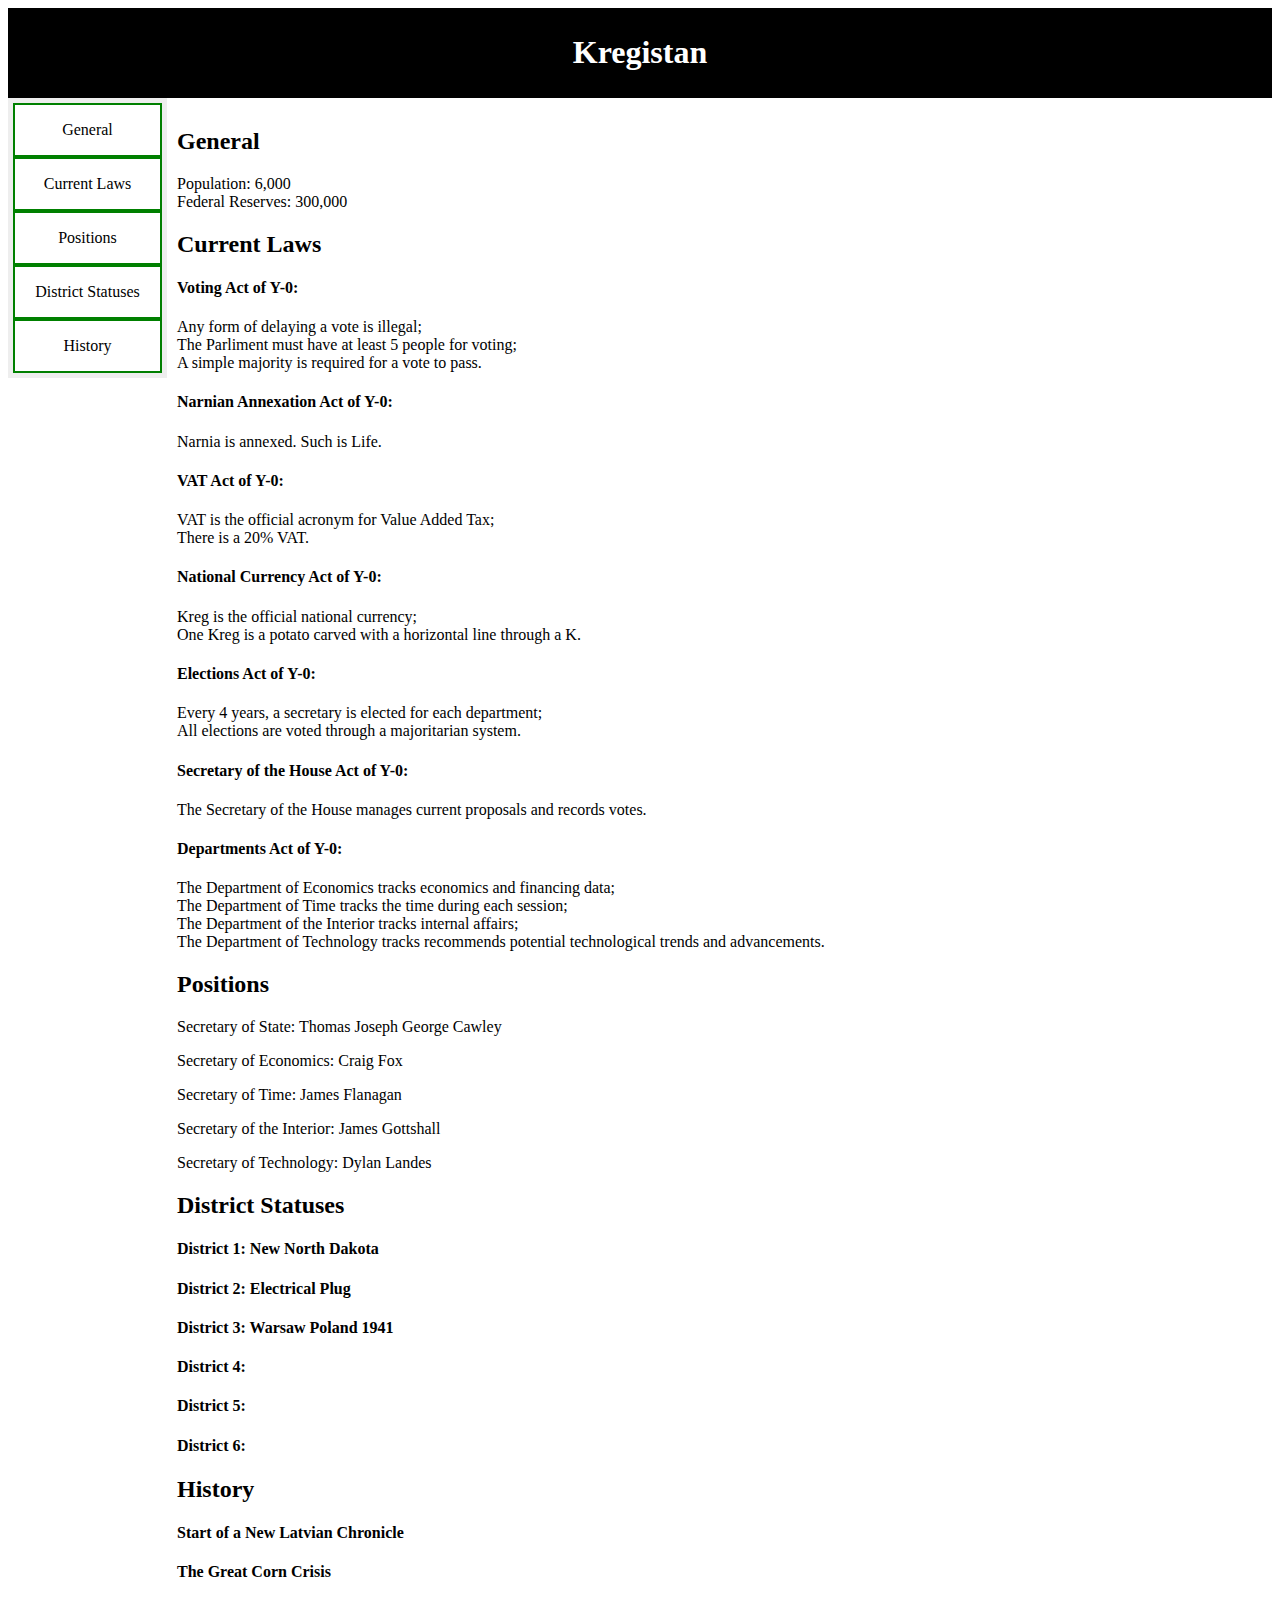
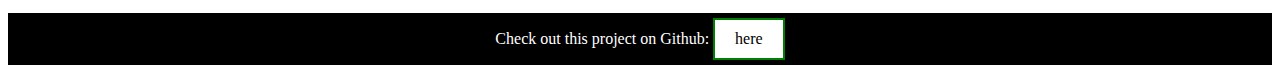
==== index.html @ 46246f50 "Merge remote-tracking branch 'refs/remotes/origin/patch-1'" ====
<!DOCTYPE html>
<html lang="en-US">

<head>
<title>Kregistan</title>
<link rel="shortcut icon" href="favicon.ico?" />
<style>
header {
    background-color:black;
    color:white;
    text-align:center;
    padding:5px;
}
nav {
    line-height:30px;
    background-color:#eeeeee;
    float:left;
    padding:5px;
}
section {
    float:left;
    padding:10px;
}
footer {
    background-color:black;
    color:white;
    clear:both;
    text-align:center;
    padding:5px;
}
a:link, a:visited {
    background-color: white;
    color: black;
    border: 2px solid green;
    padding: 10px 20px;
    text-align: center;
    text-decoration: none;
    display: inline-block;
}

a:hover, a:active {
    background-color: green;
    color: white;
}
</style>
</head>

<body>

<header>
<h1>Kregistan</h1>
</header>

<nav>
<a href="#General" style="width:105px">General</a>
<br>
<a href="#Laws" style="width:105px">Current Laws</a>
<br>
<a href="#Positions" style="width:105px">Positions</a>
<br>
<a href="#District" style="width:105px">District Statuses</a>
<br>
<a href="#History" style="width:105px">History</a>
</nav>

<section>
<h2 id="General">General</h2>
<p>Population: 6,000<br>
Federal Reserves: 300,000<br></p>

<h2 id="Laws">Current Laws</h2>
<h4>Voting Act of Y-0:<br></h4>
	<p>Any form of delaying a vote is illegal;<br>
	The Parliment must have at least 5 people for voting;<br>
	A simple majority is required for a vote to pass.<br></p>
<h4>Narnian Annexation Act of Y-0:<br></h4>
	<p>Narnia is annexed. Such is Life.<br></p>
<h4>VAT Act of Y-0:<br></h4>
	<p>VAT is the official acronym for Value Added Tax;<br>
	There is a 20% VAT.<br></p>
<h4>National Currency Act of Y-0:<br></h4>
	<p>Kreg is the official national currency;<br>
	One Kreg is a potato carved with a horizontal line through a K.<br></p>
<h4>Elections Act of Y-0:<br></h4>
	<p>Every 4 years, a secretary is elected for each department;<br>
	All elections are voted through a majoritarian system.<br></p>
<h4>Secretary of the House Act of Y-0:<br></h4>
	<p>The Secretary of the House manages current proposals and records votes.<br></p>
<h4>Departments Act of Y-0:<br></h4>
	<p>The Department of Economics tracks economics and financing data;<br>
	The Department of Time tracks the time during each session;<br>
	The Department of the Interior tracks internal affairs;<br>
	The Department of Technology tracks recommends potential technological trends and advancements.<br></p>
<!--<h4>Representative Act of Y-1<br></h4>
	<p>New representatives are added with a 2/3 majority vote;<br>
	When new representatives are added district boundaries will be redrawn distributing equal amounts of land to all representatives;<br>
	A superdistrict is any district containing 2 or more representatives, and superdistrict representatives must vote as a group;<br>
	Any disagreements within a superdistrict require a internal simple majority vote of the superdistrict representatives to decide on their superdistrict's view;<br>
	If there is a tie within the internal superdistrict vote than a official game of RPS is played.<br></p>
<h4>RPS Act of Y-1<br></h4>
	<p>RPS is the official acronym for Rock, Paper, Scissors;<br>
	All official RPS games are best 2 out of 3.<br></p> -->

<h2 id="Positions">Positions</h2>
<p>Secretary of State: Thomas Joseph George Cawley</p>
<p>Secretary of Economics: Craig Fox</p>
<p>Secretary of Time: James Flanagan</p>
<p>Secretary of the Interior: James Gottshall</p>
<p>Secretary of Technology: Dylan Landes</p>

<h2 id="District">District Statuses</h2>
<h4>District 1: New North Dakota</h4>
<h4>District 2: Electrical Plug</h4>
<h4>District 3: Warsaw Poland 1941</h4>
<h4>District 4: </h4>
<h4>District 5: </h4>
<h4>District 6: </h4>

<h2 id="History">History</h2>
<h4>Start of a New Latvian Chronicle<br></h4>
<h4>The Great Corn Crisis<br></h4>
<p>
</section>

<footer>
Check out this project on Github: 
<a href="https://github.com/CraigFox0/CraigFox.github.io">here</a>
</footer>
</body>

</html>
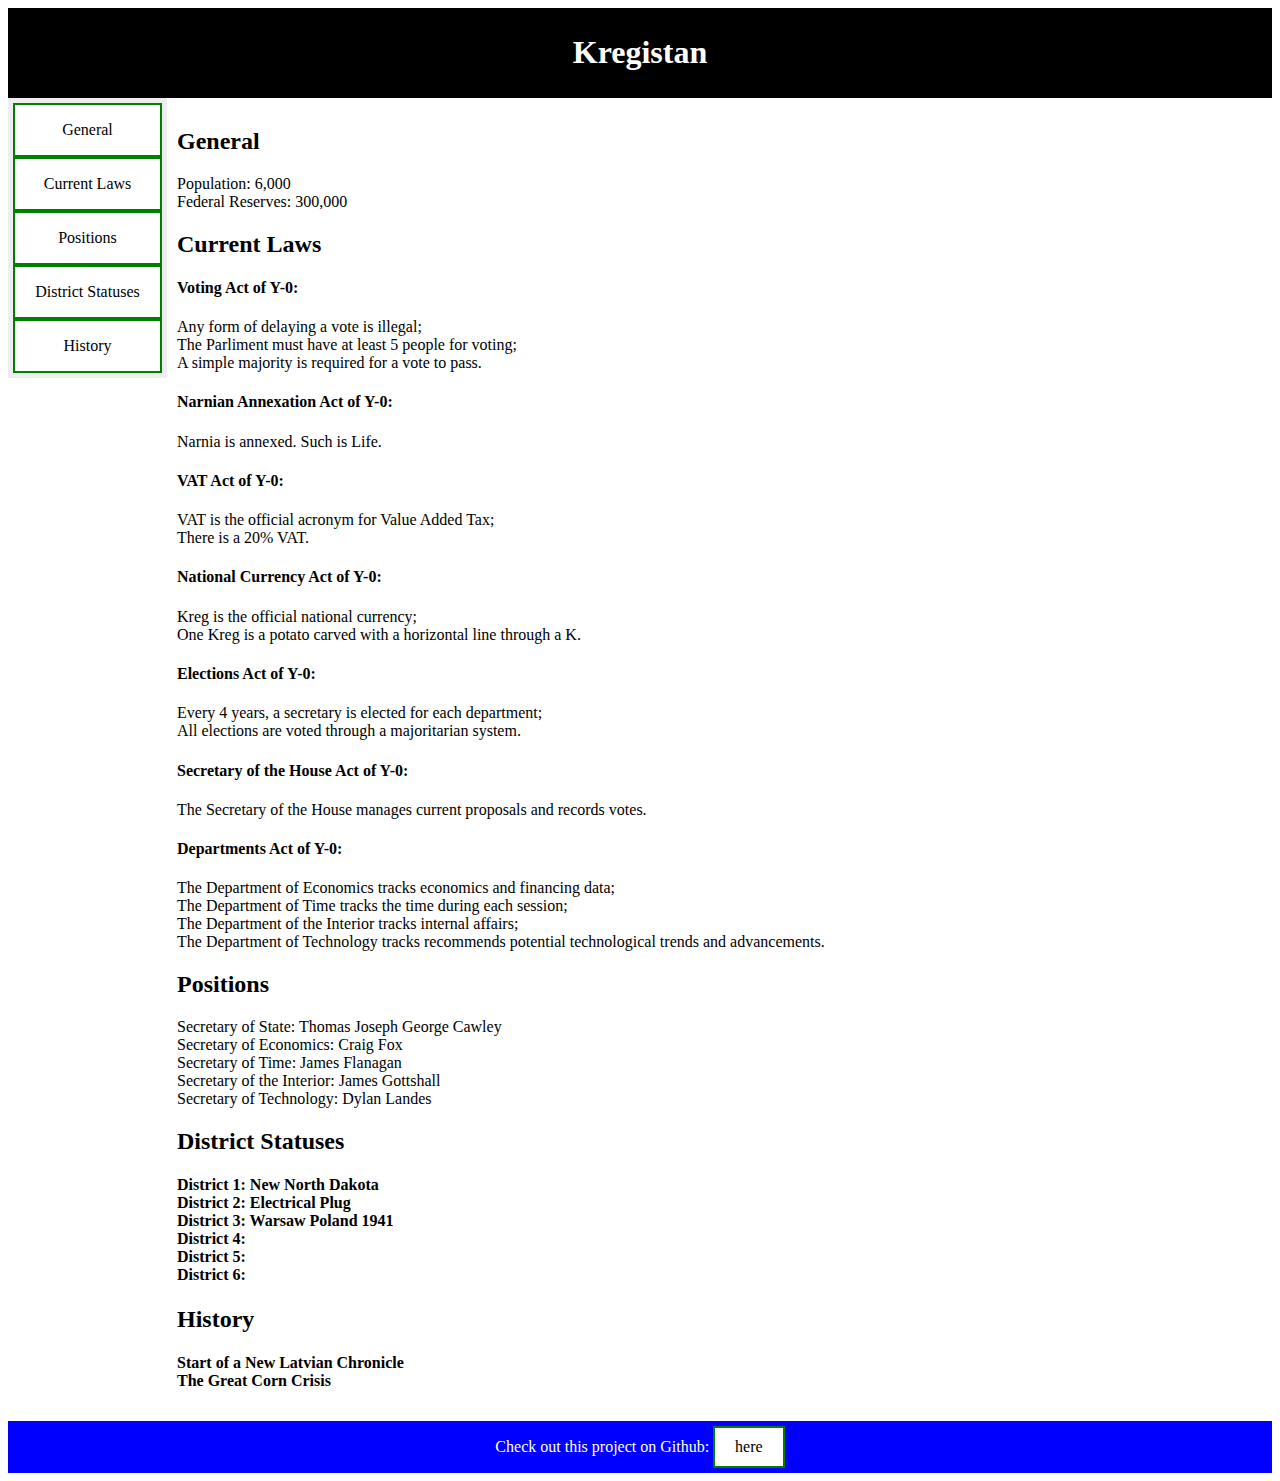
==== commit d970b810: "Index" ====
--- a/index.html
+++ b/index.html
@@ -22,7 +22,7 @@
     padding:10px;
 }
 footer {
-    background-color:black;
+    background-color:blue;
     color:white;
     clear:both;
     text-align:center;
@@ -102,24 +102,14 @@
 	All official RPS games are best 2 out of 3.<br></p> -->
 
 <h2 id="Positions">Positions</h2>
-<p>Secretary of State: Thomas Joseph George Cawley</p>
-<p>Secretary of Economics: Craig Fox</p>
-<p>Secretary of Time: James Flanagan</p>
-<p>Secretary of the Interior: James Gottshall</p>
-<p>Secretary of Technology: Dylan Landes</p>
+<p>Secretary of State: Thomas Joseph George Cawley<br>Secretary of Economics: Craig Fox<br>Secretary of Time: James Flanagan<br>Secretary of the Interior: James Gottshall<br>Secretary of Technology: Dylan Landes</p>
 
 <h2 id="District">District Statuses</h2>
-<h4>District 1: New North Dakota</h4>
-<h4>District 2: Electrical Plug</h4>
-<h4>District 3: Warsaw Poland 1941</h4>
-<h4>District 4: </h4>
-<h4>District 5: </h4>
-<h4>District 6: </h4>
+<h4>District 1: New North Dakota<br>District 2: Electrical Plug<br>District 3: Warsaw Poland 1941<br>District 4: <br>District 5: <br>District 6: </h4>
 
 <h2 id="History">History</h2>
-<h4>Start of a New Latvian Chronicle<br></h4>
-<h4>The Great Corn Crisis<br></h4>
-<p>
+<h4>Start of a New Latvian Chronicle<br>The Great Corn Crisis<br></h4>
+
 </section>
 
 <footer>
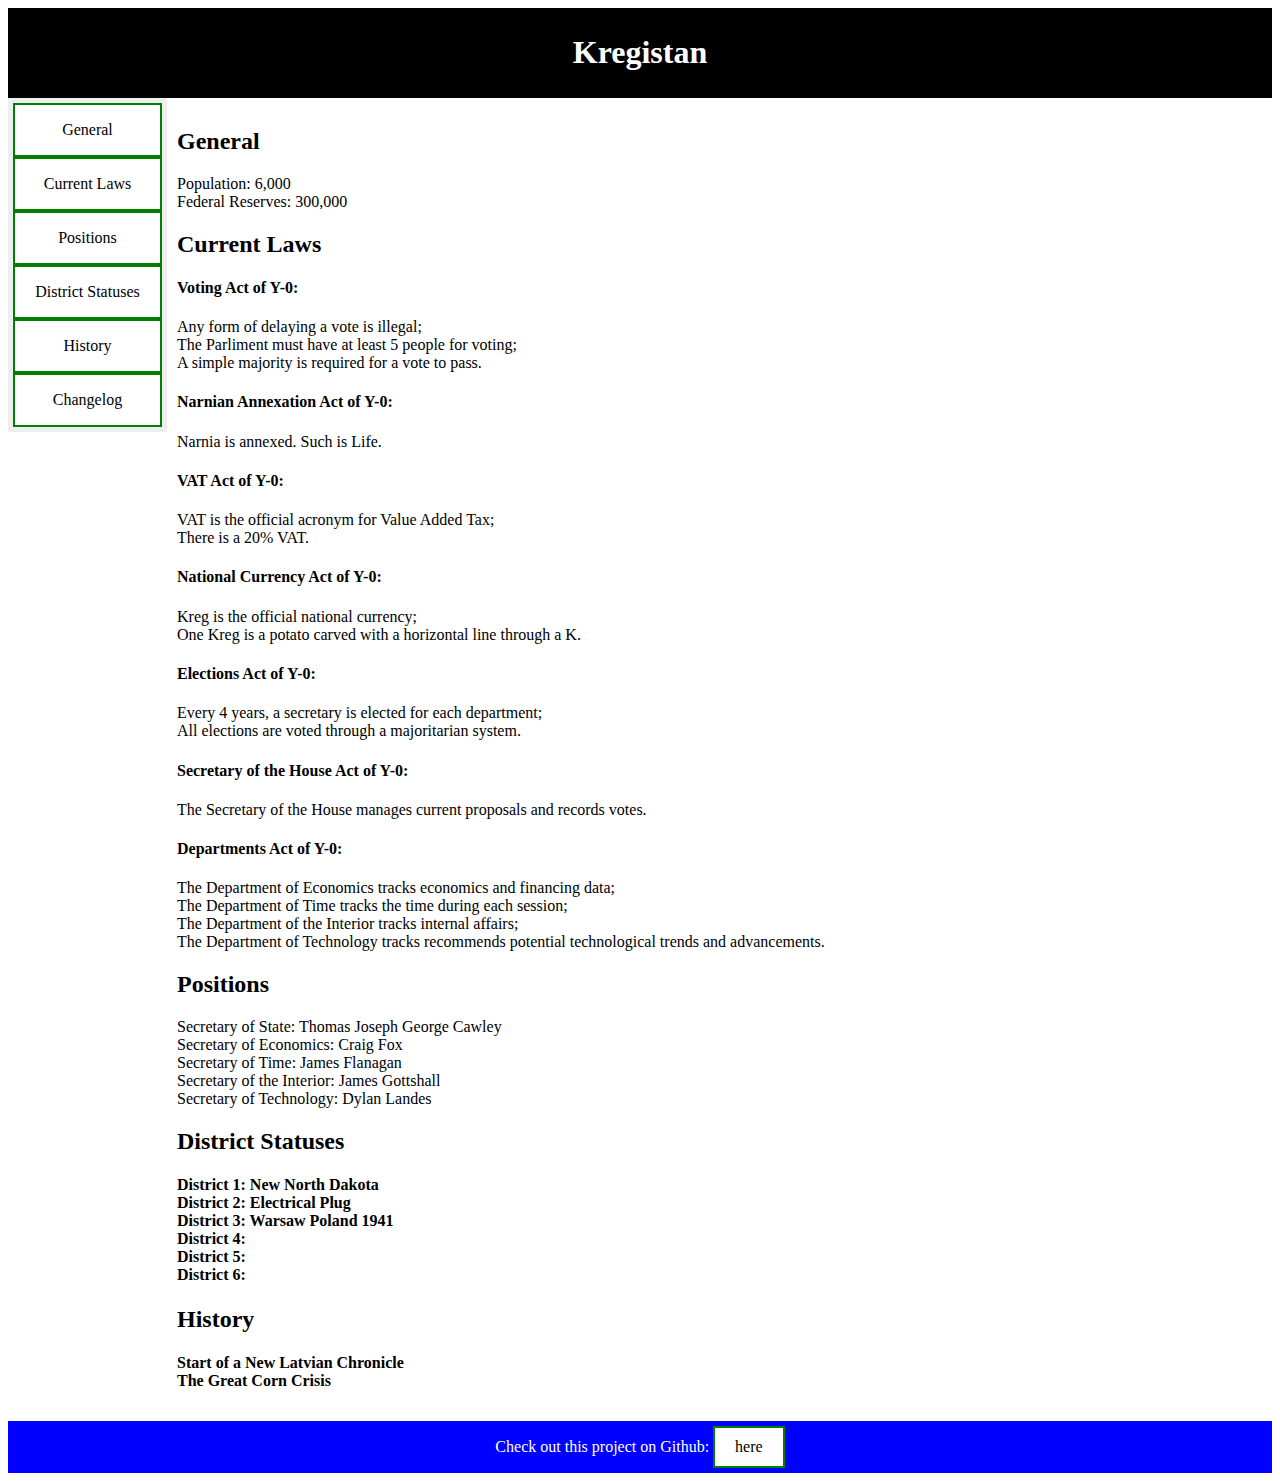
==== commit fd4bae66: "Changelog" ====
--- a/index.html
+++ b/index.html
@@ -61,6 +61,8 @@
 <a href="#District" style="width:105px">District Statuses</a>
 <br>
 <a href="#History" style="width:105px">History</a>
+<br>
+<a href="/Github/CraigFox0.github.io/Changelog.html" style="width:105px">Changelog</a>
 </nav>
 
 <section>
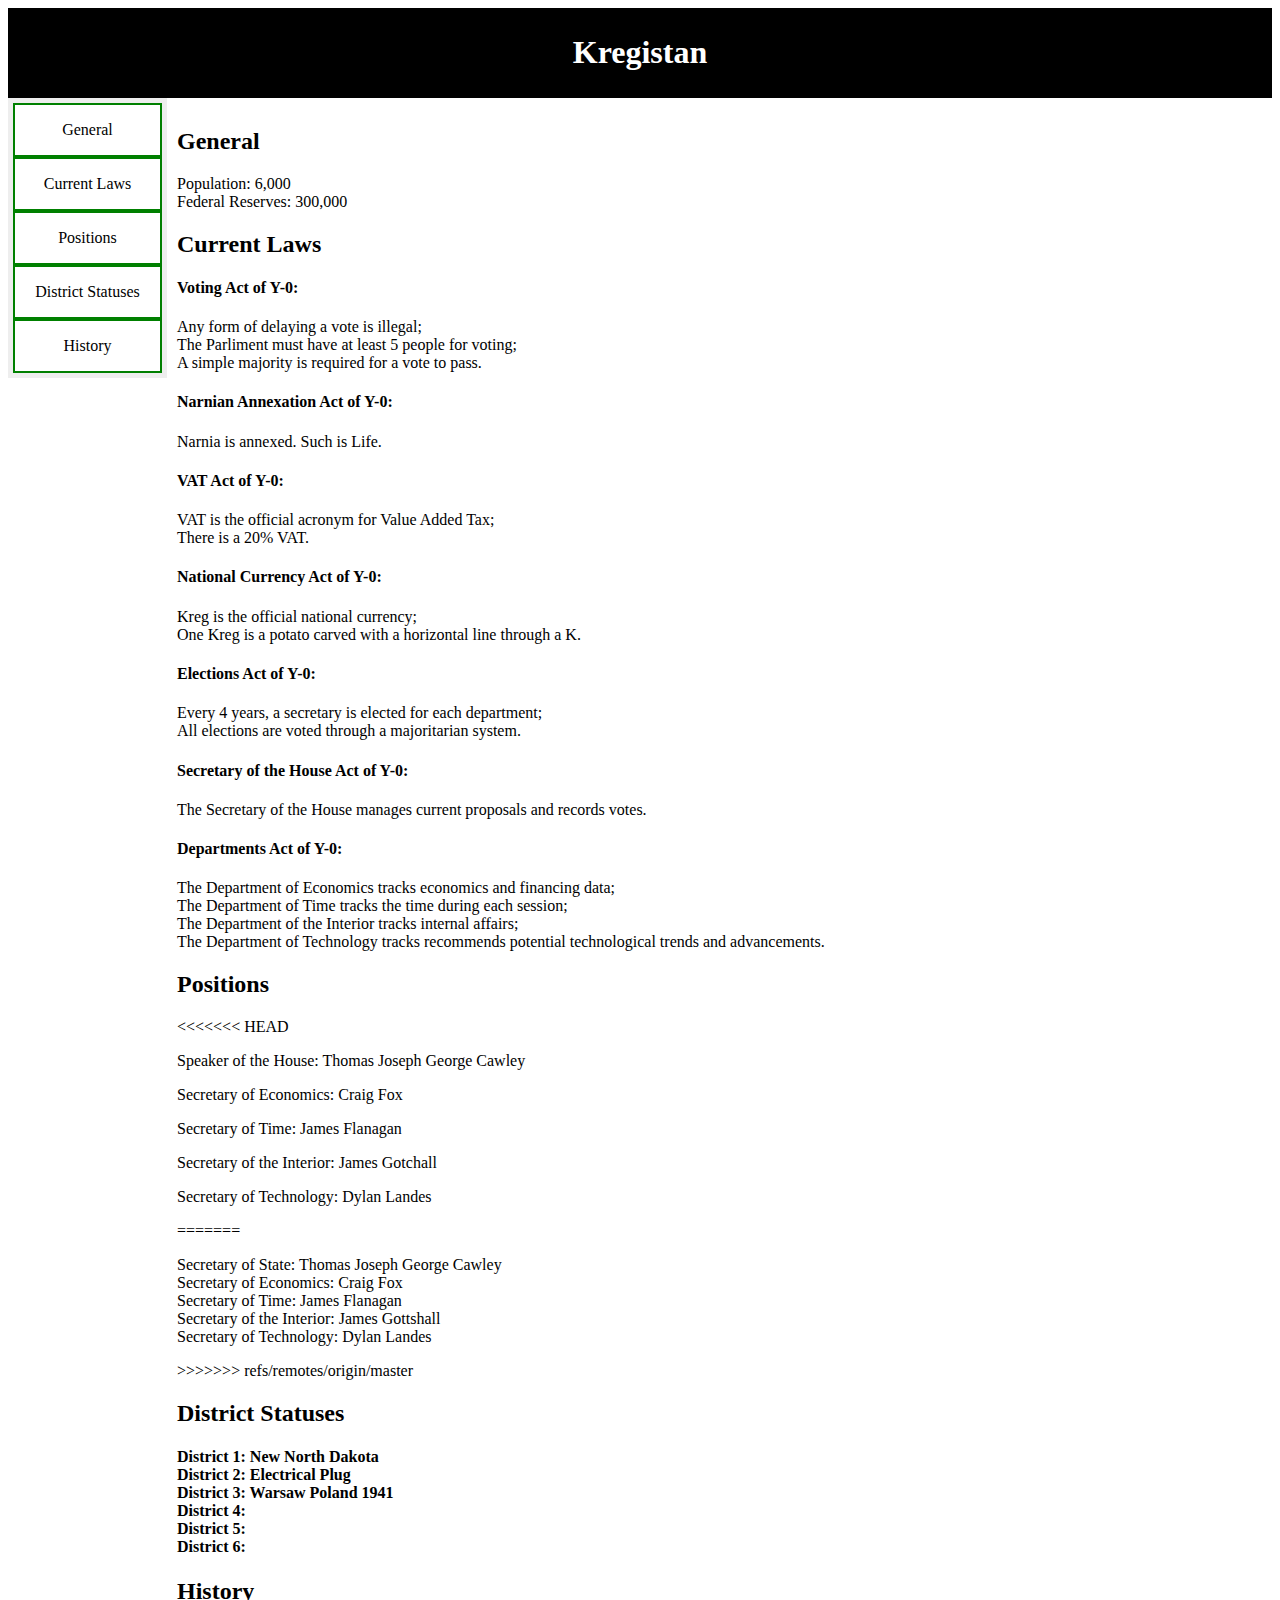
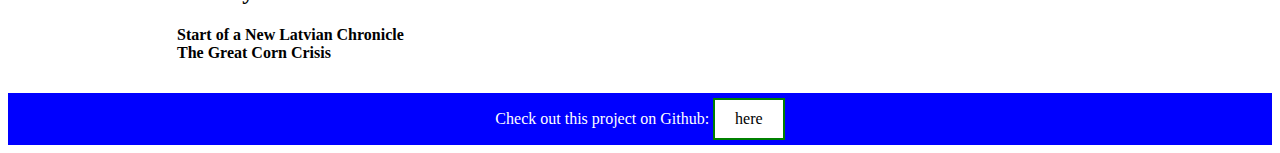
==== commit 1e03e0ff: "Merge remote-tracking branch 'refs/remotes/origin/master' into CraigFox0/master" ====
--- a/index.html
+++ b/index.html
@@ -61,8 +61,6 @@
 <a href="#District" style="width:105px">District Statuses</a>
 <br>
 <a href="#History" style="width:105px">History</a>
-<br>
-<a href="/Github/CraigFox0.github.io/Changelog.html" style="width:105px">Changelog</a>
 </nav>
 
 <section>
@@ -104,7 +102,15 @@
 	All official RPS games are best 2 out of 3.<br></p> -->
 
 <h2 id="Positions">Positions</h2>
+<<<<<<< HEAD
+<p>Speaker of the House: Thomas Joseph George Cawley</p>
+<p>Secretary of Economics: Craig Fox</p>
+<p>Secretary of Time: James Flanagan</p>
+<p>Secretary of the Interior: James Gotchall</p>
+<p>Secretary of Technology: Dylan Landes</p>
+=======
 <p>Secretary of State: Thomas Joseph George Cawley<br>Secretary of Economics: Craig Fox<br>Secretary of Time: James Flanagan<br>Secretary of the Interior: James Gottshall<br>Secretary of Technology: Dylan Landes</p>
+>>>>>>> refs/remotes/origin/master
 
 <h2 id="District">District Statuses</h2>
 <h4>District 1: New North Dakota<br>District 2: Electrical Plug<br>District 3: Warsaw Poland 1941<br>District 4: <br>District 5: <br>District 6: </h4>
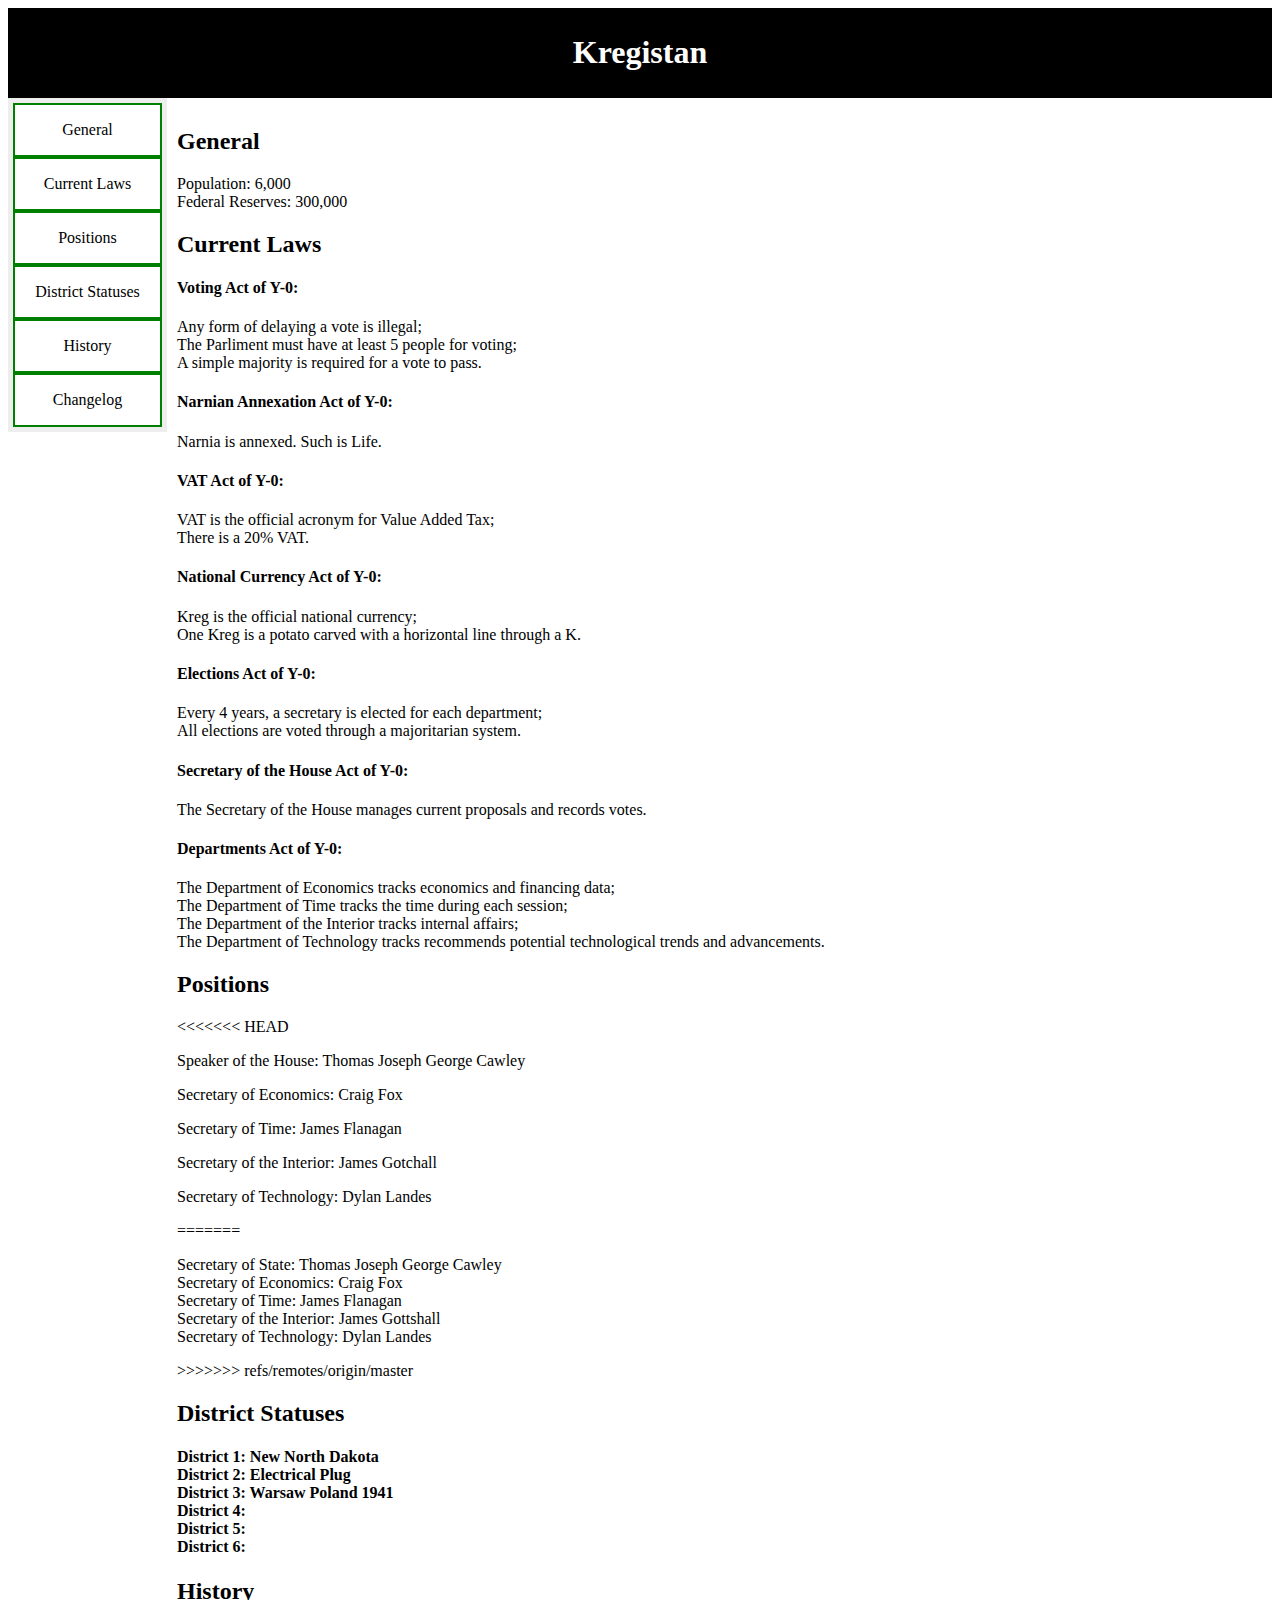
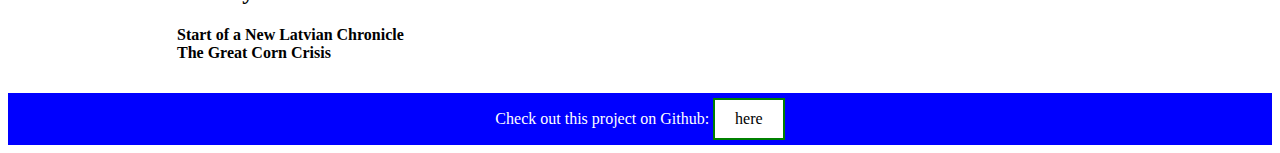
==== commit 4b3cfe88: "Merge branch 'master' of https://github.com/invention64/CraigFox0.github.io" ====
--- a/index.html
+++ b/index.html
@@ -61,6 +61,8 @@
 <a href="#District" style="width:105px">District Statuses</a>
 <br>
 <a href="#History" style="width:105px">History</a>
+<br>
+<a href="/Github/CraigFox0.github.io/Changelog.html" style="width:105px">Changelog</a>
 </nav>
 
 <section>
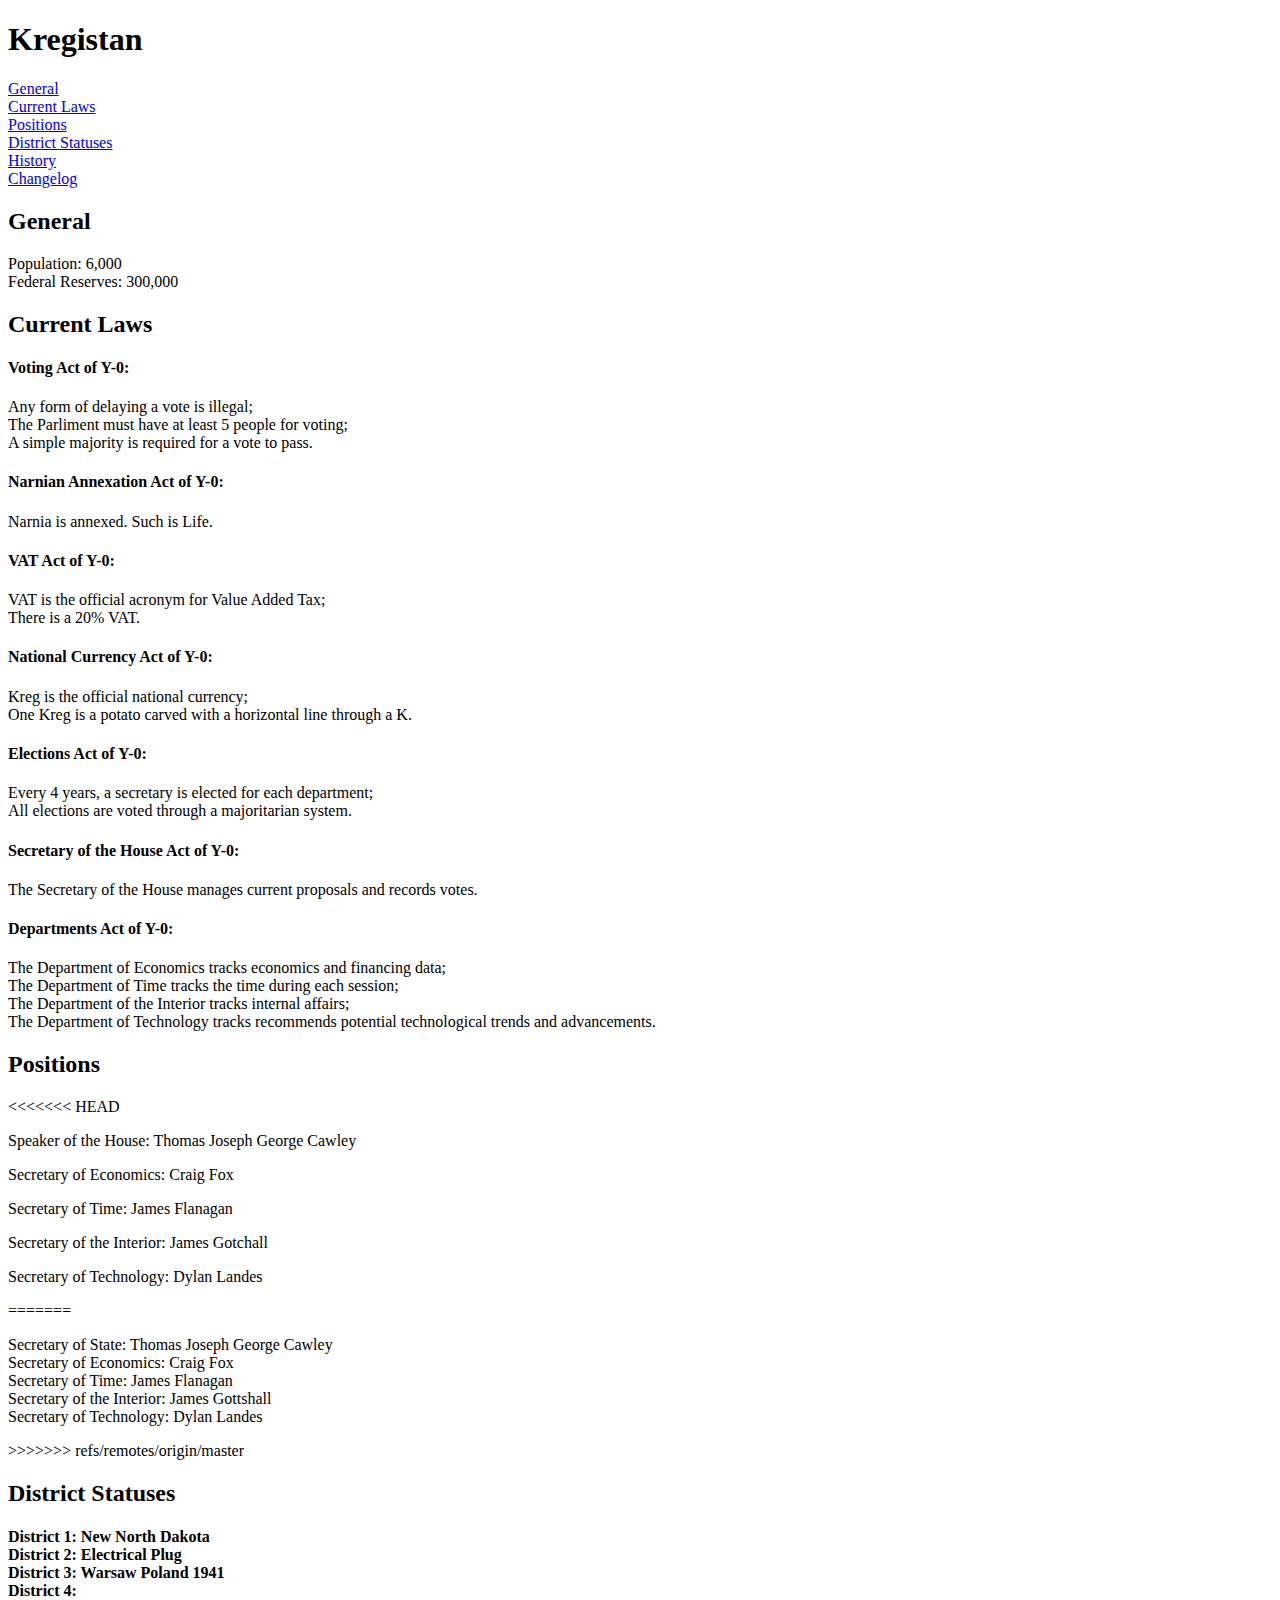
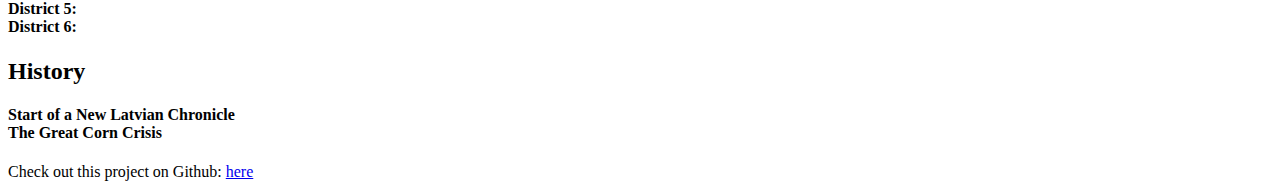
==== commit 0ed581c4: "Site Wide Changes" ====
--- a/index.html
+++ b/index.html
@@ -4,45 +4,8 @@
 <head>
 <title>Kregistan</title>
 <link rel="shortcut icon" href="favicon.ico?" />
-<style>
-header {
-    background-color:black;
-    color:white;
-    text-align:center;
-    padding:5px;
-}
-nav {
-    line-height:30px;
-    background-color:#eeeeee;
-    float:left;
-    padding:5px;
-}
-section {
-    float:left;
-    padding:10px;
-}
-footer {
-    background-color:blue;
-    color:white;
-    clear:both;
-    text-align:center;
-    padding:5px;
-}
-a:link, a:visited {
-    background-color: white;
-    color: black;
-    border: 2px solid green;
-    padding: 10px 20px;
-    text-align: center;
-    text-decoration: none;
-    display: inline-block;
-}
-
-a:hover, a:active {
-    background-color: green;
-    color: white;
-}
-</style>
+<link rel="stylesheet" href="styles.css"> 
+<!--For Site Wide Styles-->
 </head>
 
 <body>
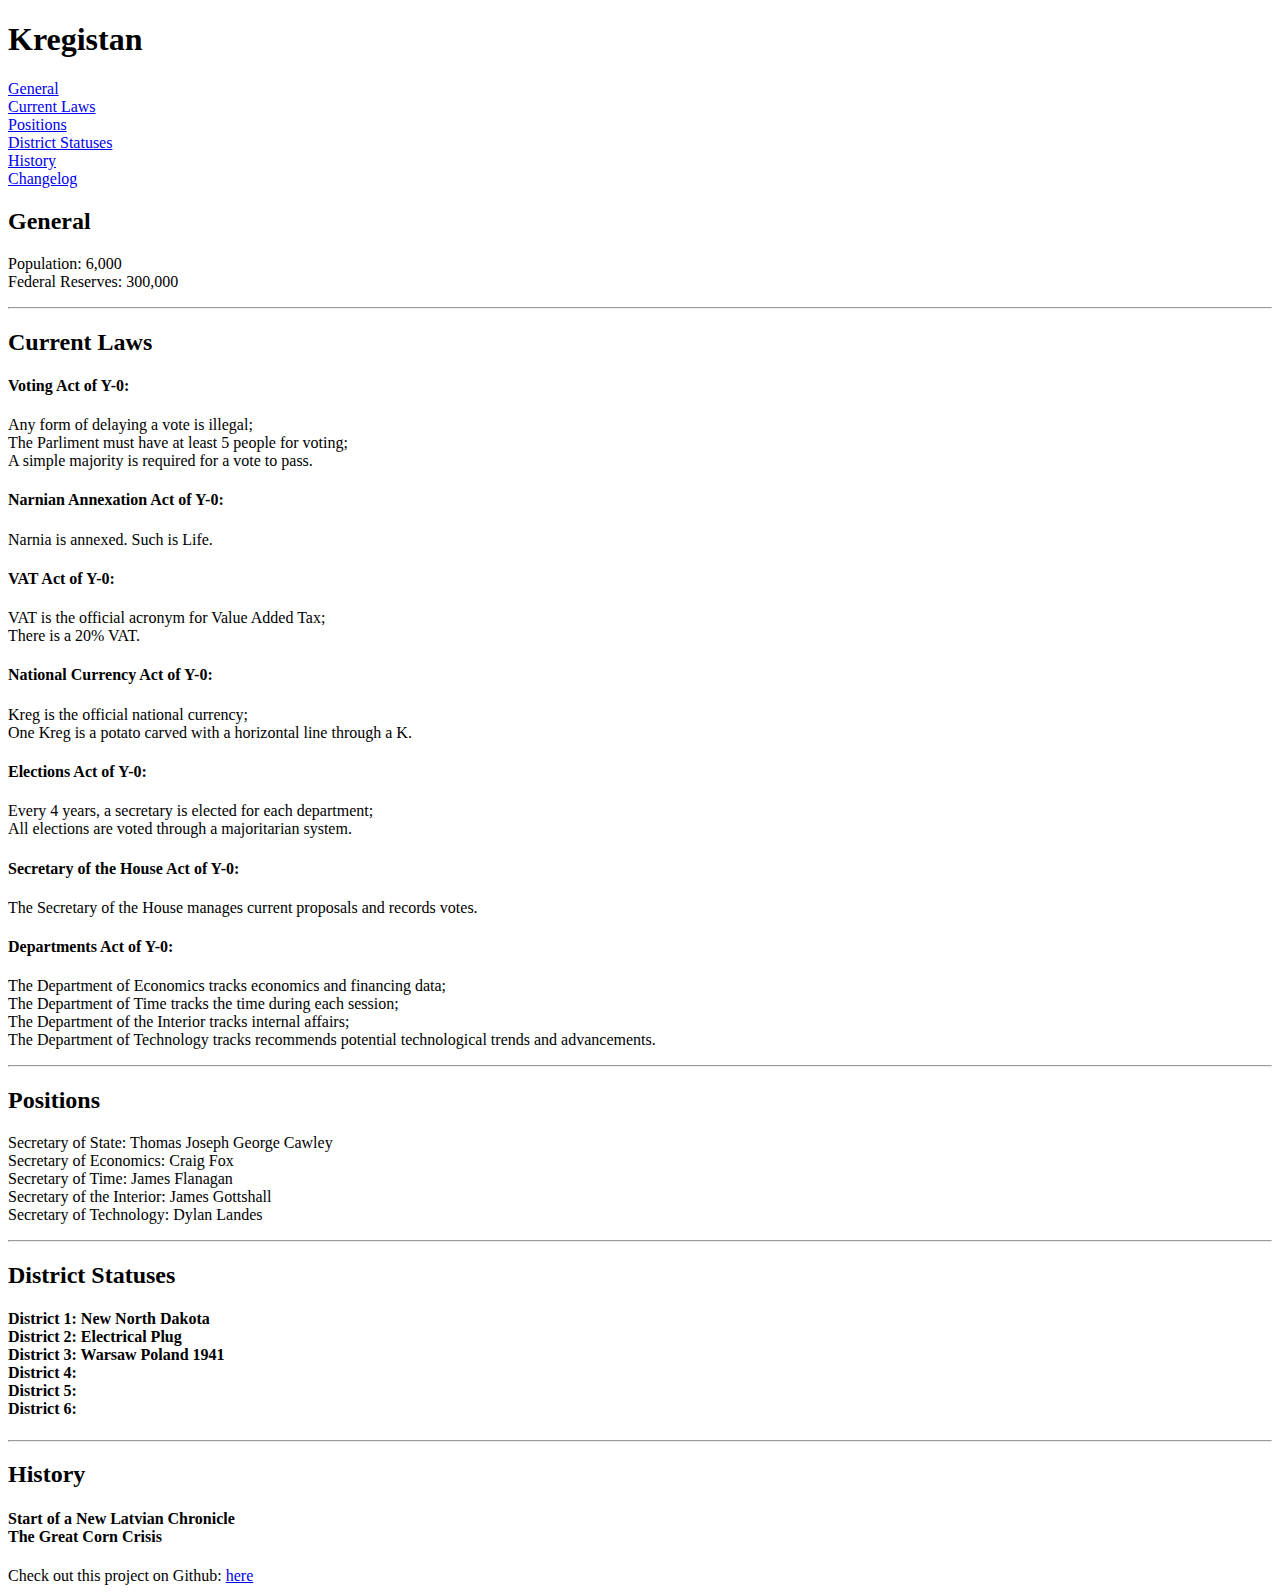
==== commit 26b32163: "Main Page Changes" ====
--- a/index.html
+++ b/index.html
@@ -32,7 +32,7 @@
 <h2 id="General">General</h2>
 <p>Population: 6,000<br>
 Federal Reserves: 300,000<br></p>
-
+<hr>
 <h2 id="Laws">Current Laws</h2>
 <h4>Voting Act of Y-0:<br></h4>
 	<p>Any form of delaying a vote is illegal;<br>
@@ -56,6 +56,7 @@
 	The Department of Time tracks the time during each session;<br>
 	The Department of the Interior tracks internal affairs;<br>
 	The Department of Technology tracks recommends potential technological trends and advancements.<br></p>
+	<hr>
 <!--<h4>Representative Act of Y-1<br></h4>
 	<p>New representatives are added with a 2/3 majority vote;<br>
 	When new representatives are added district boundaries will be redrawn distributing equal amounts of land to all representatives;<br>
@@ -67,19 +68,13 @@
 	All official RPS games are best 2 out of 3.<br></p> -->
 
 <h2 id="Positions">Positions</h2>
-<<<<<<< HEAD
-<p>Speaker of the House: Thomas Joseph George Cawley</p>
-<p>Secretary of Economics: Craig Fox</p>
-<p>Secretary of Time: James Flanagan</p>
-<p>Secretary of the Interior: James Gotchall</p>
-<p>Secretary of Technology: Dylan Landes</p>
-=======
+
 <p>Secretary of State: Thomas Joseph George Cawley<br>Secretary of Economics: Craig Fox<br>Secretary of Time: James Flanagan<br>Secretary of the Interior: James Gottshall<br>Secretary of Technology: Dylan Landes</p>
->>>>>>> refs/remotes/origin/master
+<hr>
 
 <h2 id="District">District Statuses</h2>
 <h4>District 1: New North Dakota<br>District 2: Electrical Plug<br>District 3: Warsaw Poland 1941<br>District 4: <br>District 5: <br>District 6: </h4>
-
+<hr>
 <h2 id="History">History</h2>
 <h4>Start of a New Latvian Chronicle<br>The Great Corn Crisis<br></h4>
 
@@ -87,7 +82,7 @@
 
 <footer>
 Check out this project on Github: 
-<a href="https://github.com/CraigFox0/CraigFox.github.io">here</a>
+<a href="https://github.com/CraigFox0/CraigFox0.github.io" target="_blank">here</a>
 </footer>
 </body>
 
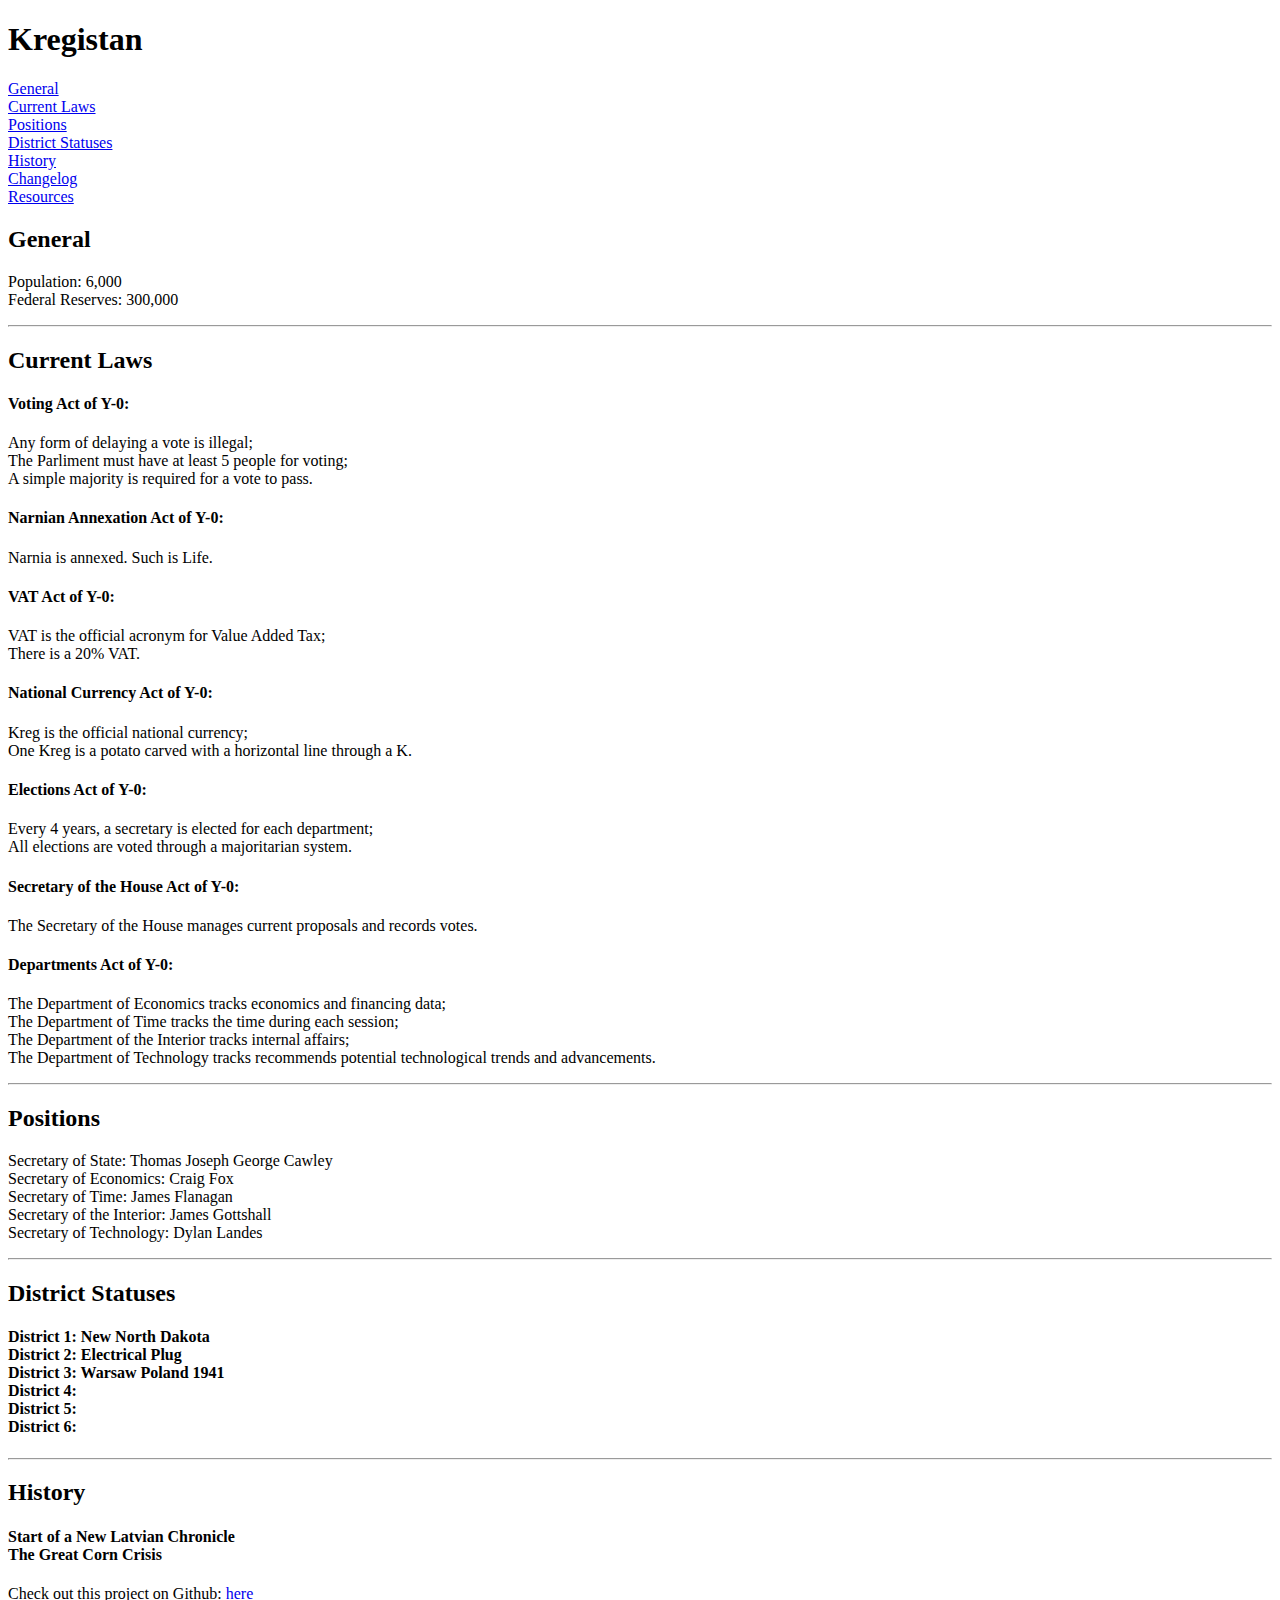
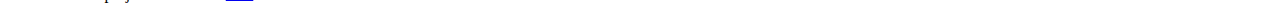
==== commit 2db2c5dc: "New Page" ====
--- a/index.html
+++ b/index.html
@@ -5,7 +5,7 @@
 <title>Kregistan</title>
 <link rel="shortcut icon" href="favicon.ico?" />
 <link rel="stylesheet" href="styles.css"> 
-<!--For Site Wide Styles-->
+<!--For Site Wide Styles!-->
 </head>
 
 <body>
@@ -25,7 +25,8 @@
 <br>
 <a href="#History" style="width:105px">History</a>
 <br>
-<a href="/Github/CraigFox0.github.io/Changelog.html" style="width:105px">Changelog</a>
+<a href="/Github/CraigFox0.github.io/Changelog.html" style="width:105px">Changelog</a><br>
+<a href="/Github/CraigFox0.github.io/Resources.html" style="width:105px">Resources</a>
 </nav>
 
 <section>
